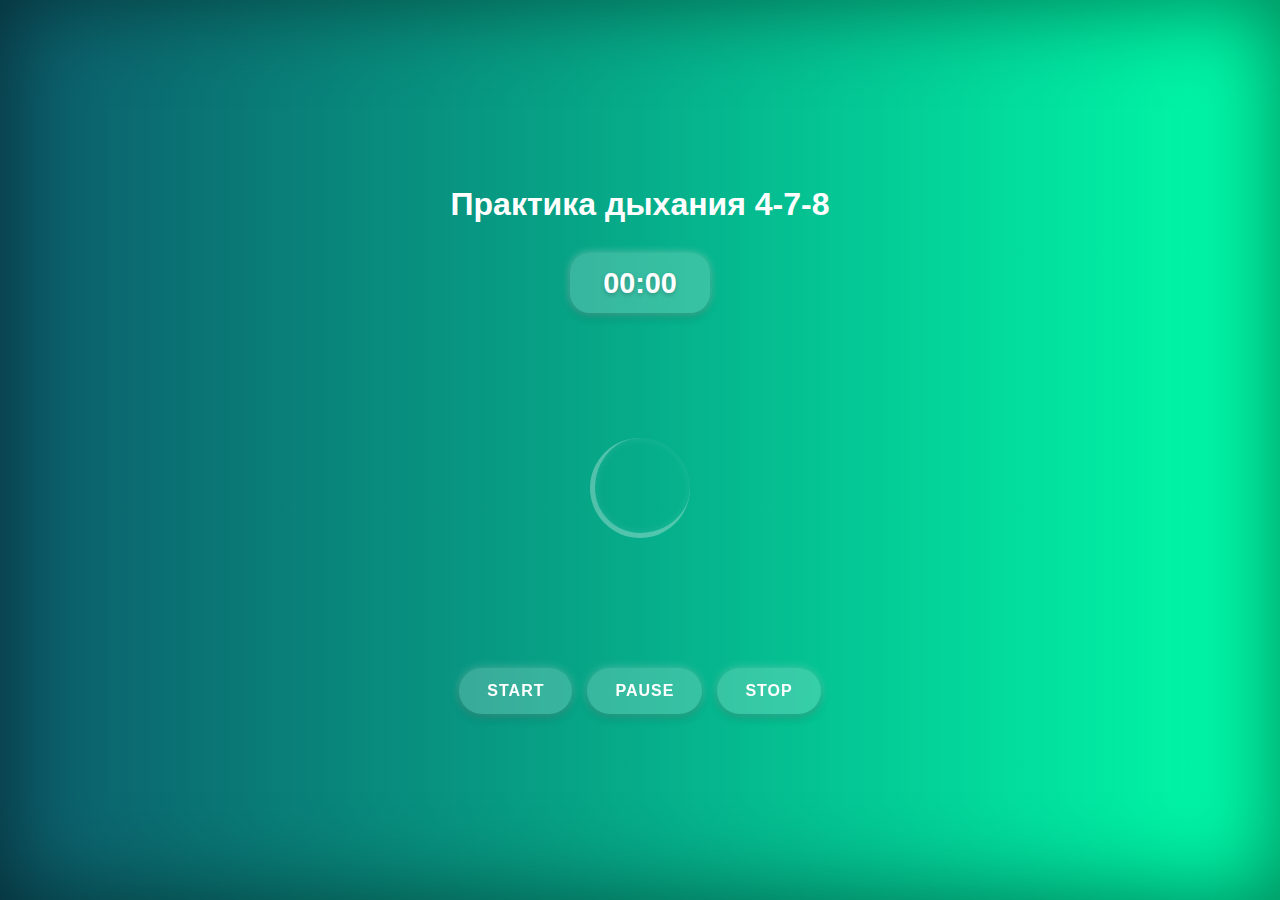
==== index.html @ b0c100ba "Initial commit - uploaded breathing practice app" ====
<!-- 
Copyright 2025 Bc. Fedor Evseev
Licensed under the Apache License, Version 2.0
http://www.apache.org/licenses/LICENSE-2.0
-->
<!DOCTYPE html>
<html lang="ru">
<head>
  <meta charset="UTF-8" />
  <meta name="viewport" content="width=device-width, initial-scale=1.0"/>
  <!-- SEO meta-теги -->
  <meta name="description" content="A modern 4-7-8 breathing exercise web app for relaxation, stress relief, and mindfulness. Practice deep breathing with guided animation to improve focus and calm your mind.">
  <meta name="keywords" content="breathing exercise, 4-7-8 breathing, guided breathing, relaxation, stress relief, meditation, deep breathing, mindfulness, calm your mind, breath control, web breathing practice">
  <meta name="author" content="Bc. Fedor Evseev">
  <meta name="robots" content="index, follow">
  <title>4-7-8 Breathing Practice - Relax & Reduce Stress</title>
  <link rel="stylesheet" href="style.css">
  <!-- Favicon -->
  <link rel="icon" type="image/png" href="image/favicon.png">
</head>
<body>
  <div class="wrapper">
    <h1>Практика дыхания 4-7-8</h1>
    
    <!-- Отдельный контейнер для таймера -->
    <div class="timer-container">
      <div class="timer" id="timer-display">00:00</div>
    </div>
    
    <!-- Контейнер для круга с анимацией -->
    <div class="animation-container">
      <div class="circle" id="breath-circle"></div>
    </div>
    
    <div class="controls">
      <button id="startBtn">Start</button>
      <button id="pauseBtn">Pause</button>
      <button id="playBtn" style="display: none;">Play</button>
      <button id="stopBtn">Stop</button>
    </div>
  </div>
  <script src="script.js"></script>
</body>
</html>
---- style.css ----
/*
Copyright 2025 Bc. Fedor Evsev
Licensed under the Apache License, Version 2.0
http://www.apache.org/licenses/LICENSE-2.0
*/
/* ===== Общие стили ===== */
* {
  margin: 0;
  padding: 0;
  box-sizing: border-box;
}

body {
  font-family: 'Lato', sans-serif;
  background: linear-gradient(90deg, #0c5a6a, #0fa);
  box-shadow: inset 0px 0px 90px rgba(0, 0, 0, 0.5);
  min-height: 100vh;
  display: flex;
  justify-content: center;
  align-items: center;
}

.wrapper {
  display: flex;
  flex-direction: column;
  align-items: center;
}

h1 {
  font-size: 2rem;
  margin-bottom: 30px;
  text-align: center;
  color: #fff;
}

/* ===== Контейнер для анимации ===== */
.animation-container {
  width: 300px;
  height: 300px;
  display: flex;
  justify-content: center;
  align-items: center;
  position: relative;
  overflow: hidden;
  margin-bottom: 30px;
}

/* ===== Анимированный круг ===== */
.circle {
  width: 100px;
  height: 100px;
  border-radius: 50%;
  border: 5px solid rgba(255, 255, 255, 0.3);
  border-right: none;
  border-top: none;
  background-clip: padding-box;
  box-shadow: inset 0px 0px 10px rgba(255, 255, 255, 0.1);
  display: flex;
  justify-content: center;
  align-items: center;
  transition: width 1s ease-in-out, height 1s ease-in-out;
  animation: spin 5s infinite linear;
}

@keyframes spin {
  from {
    transform: rotate(0deg);
  }
  to {
    transform: rotate(360deg);
  }
}

.timer-container {
  width: 140px;
  height: 60px;
  display: flex;
  justify-content: center;
  align-items: center;
  font-size: 1.8rem;
  font-weight: bold;
  color: #fff;
  background: rgba(255, 255, 255, 0.2); /* Чуть прозрачнее */
  border-radius: 20px; /* Более плавные края */
  margin-bottom: 25px;
  box-shadow: 0 4px 10px rgba(0, 0, 0, 0.2), 0 0 8px rgba(255, 255, 255, 0.4); /* Градиентная тень */
  padding: 12px 24px; /* Больше пространства внутри */
  text-shadow: 0 2px 4px rgba(0, 0, 0, 0.2); /* Улучшает читаемость */
}

.timer {
  font-size: 1.8rem;
  color: #fff;
  font-weight: bold;
}


.controls {
  display: flex;
  gap: 15px;
}

/* ===== Улучшенные стили кнопок ===== */
button {
  font-size: 1rem;
  padding: 14px 28px; /* Увеличенные кнопки */
  border: none;
  cursor: pointer;
  border-radius: 30px;
  color: #fff;
  background: rgba(255, 255, 255, 0.2);
  transition: background-color 0.3s ease, transform 0.2s, box-shadow 0.3s;
  font-weight: bold;
  text-transform: uppercase;
  letter-spacing: 1px;
  backdrop-filter: blur(8px); /* Лёгкое размытие */
  box-shadow: 0 4px 10px rgba(0, 0, 0, 0.2), 0 0 10px rgba(255, 255, 255, 0.3);
}

button:hover {
  background-color: rgba(255, 255, 255, 0.3);
  box-shadow: 0 6px 12px rgba(0, 0, 0, 0.3), 0 0 12px rgba(255, 255, 255, 0.4);
}

button:active {
  transform: scale(0.97);
}
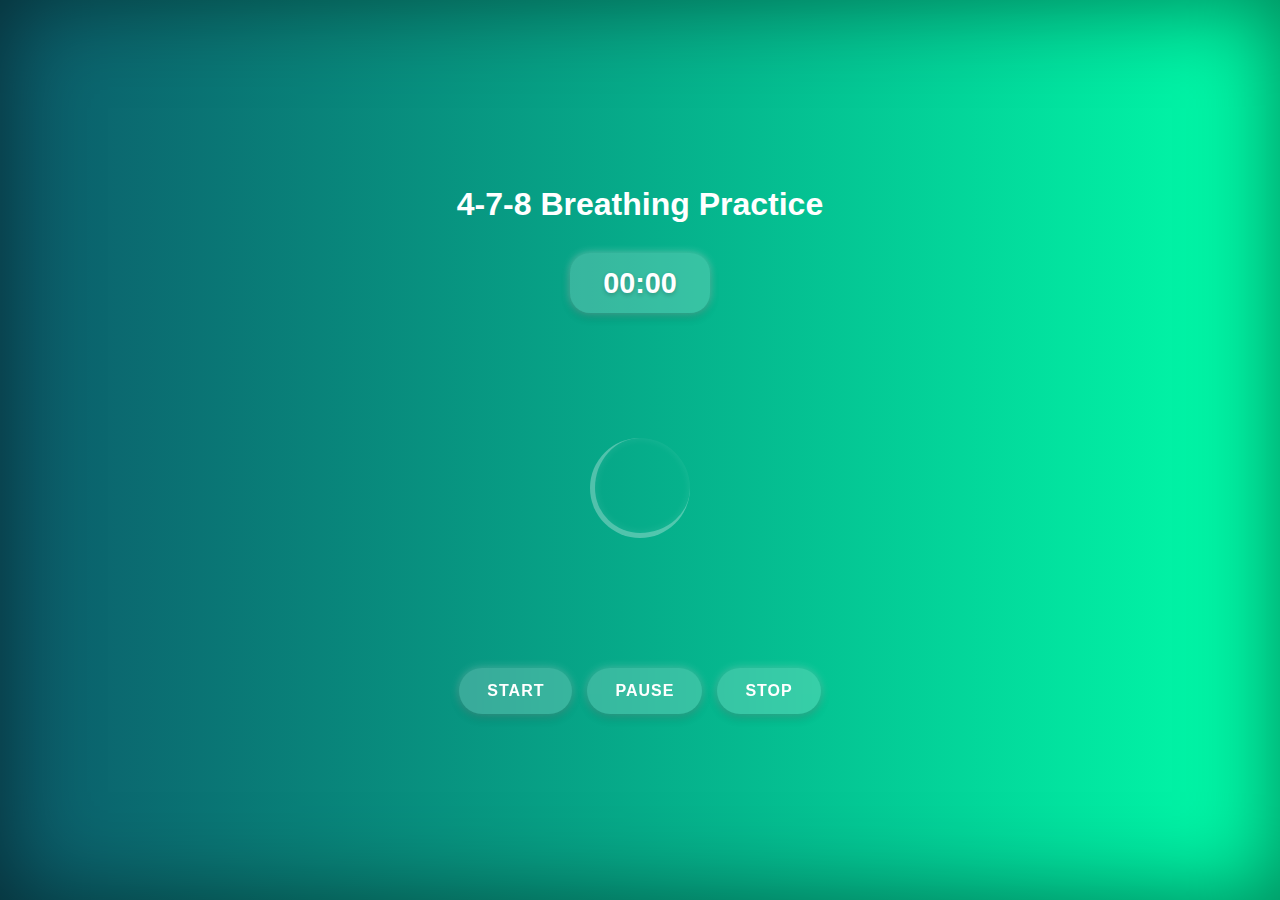
==== commit a4180c54: "Update index.html" ====
--- a/index.html
+++ b/index.html
@@ -10,7 +10,7 @@
   <meta name="viewport" content="width=device-width, initial-scale=1.0"/>
   <!-- SEO meta-теги -->
   <meta name="description" content="A modern 4-7-8 breathing exercise web app for relaxation, stress relief, and mindfulness. Practice deep breathing with guided animation to improve focus and calm your mind.">
-  <meta name="keywords" content="breathing exercise, 4-7-8 breathing, guided breathing, relaxation, stress relief, meditation, deep breathing, mindfulness, calm your mind, breath control, web breathing practice">
+  <meta name="keywords" content="breathing exercise online, 4-7-8 breathing, guided breathing, relaxation, stress relief, meditation, deep breathing, mindfulness, calm your mind, breath control, web breathing practice">
   <meta name="author" content="Bc. Fedor Evseev">
   <meta name="robots" content="index, follow">
   <title>4-7-8 Breathing Practice - Relax & Reduce Stress</title>
@@ -20,7 +20,7 @@
 </head>
 <body>
   <div class="wrapper">
-    <h1>Практика дыхания 4-7-8</h1>
+    <h1>4-7-8 Breathing Practice</h1>
     
     <!-- Отдельный контейнер для таймера -->
     <div class="timer-container">
@@ -41,4 +41,4 @@
   </div>
   <script src="script.js"></script>
 </body>
-</html>+</html>
